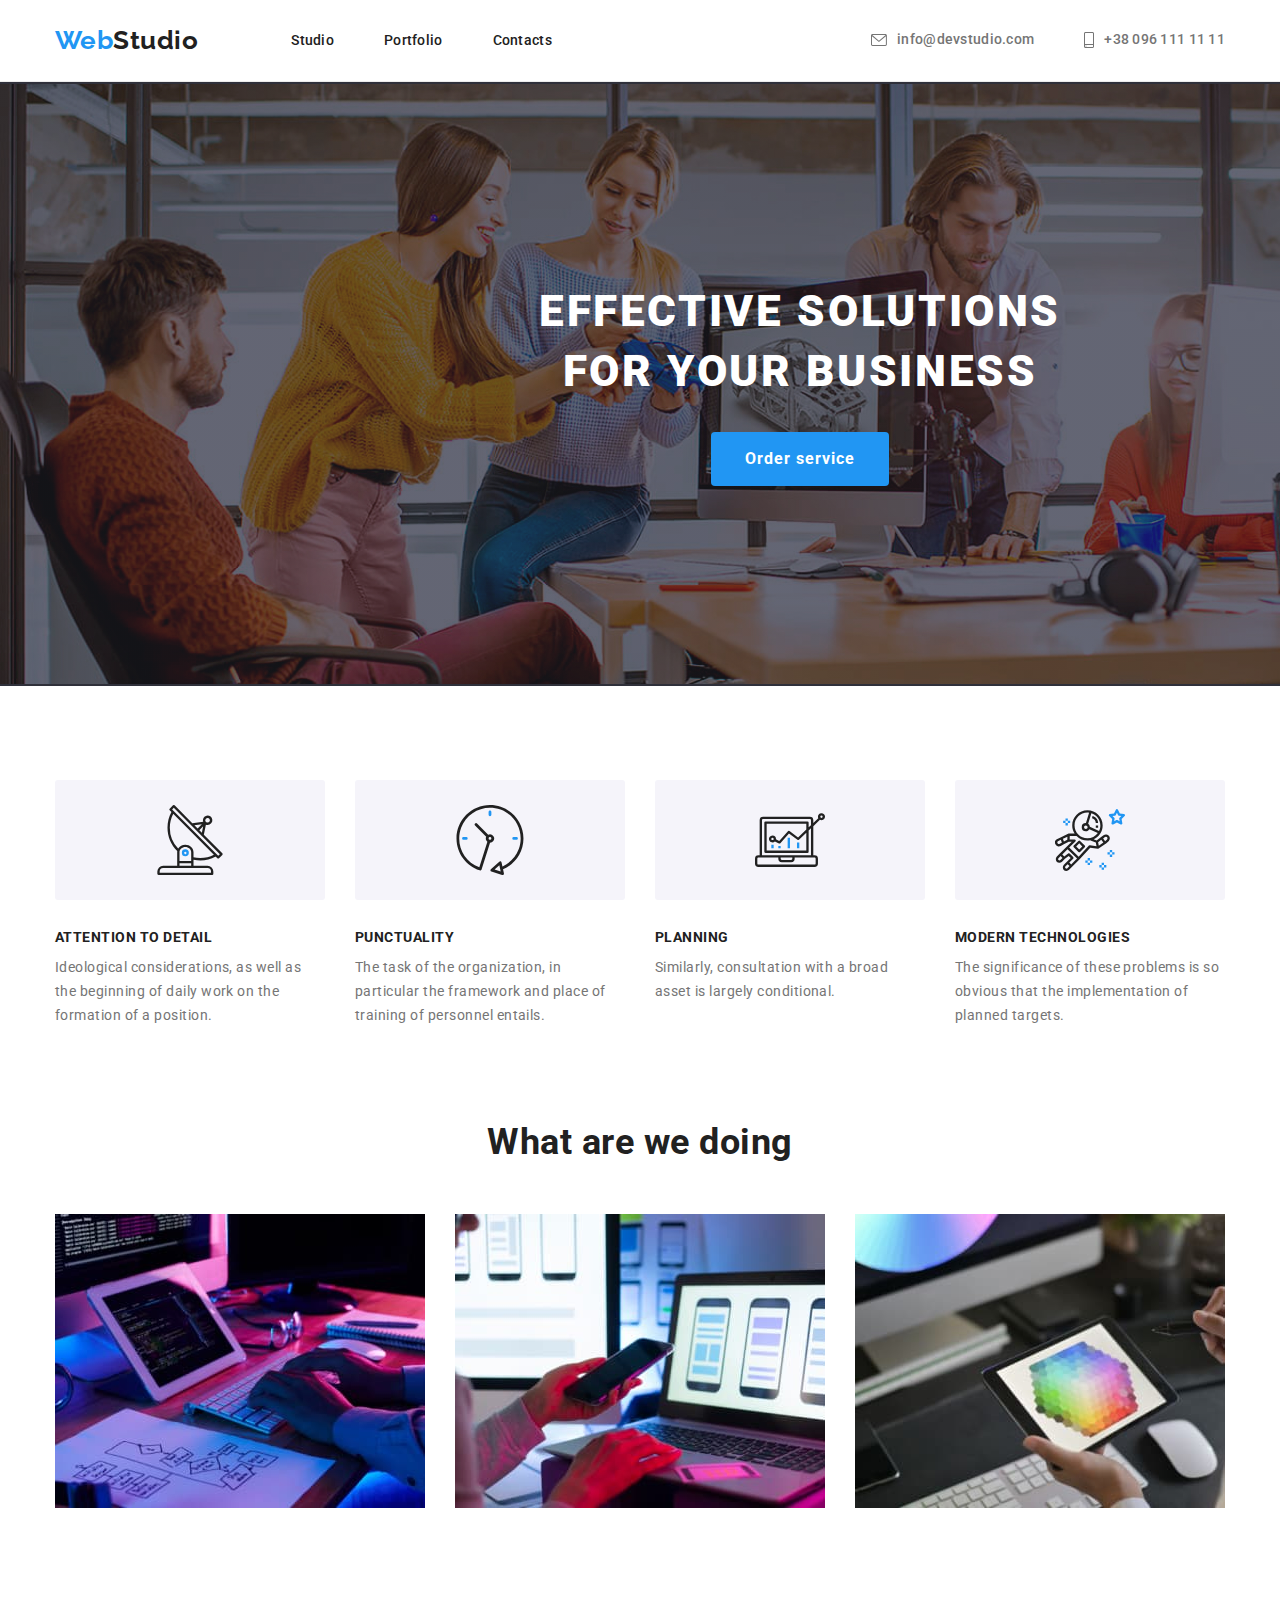
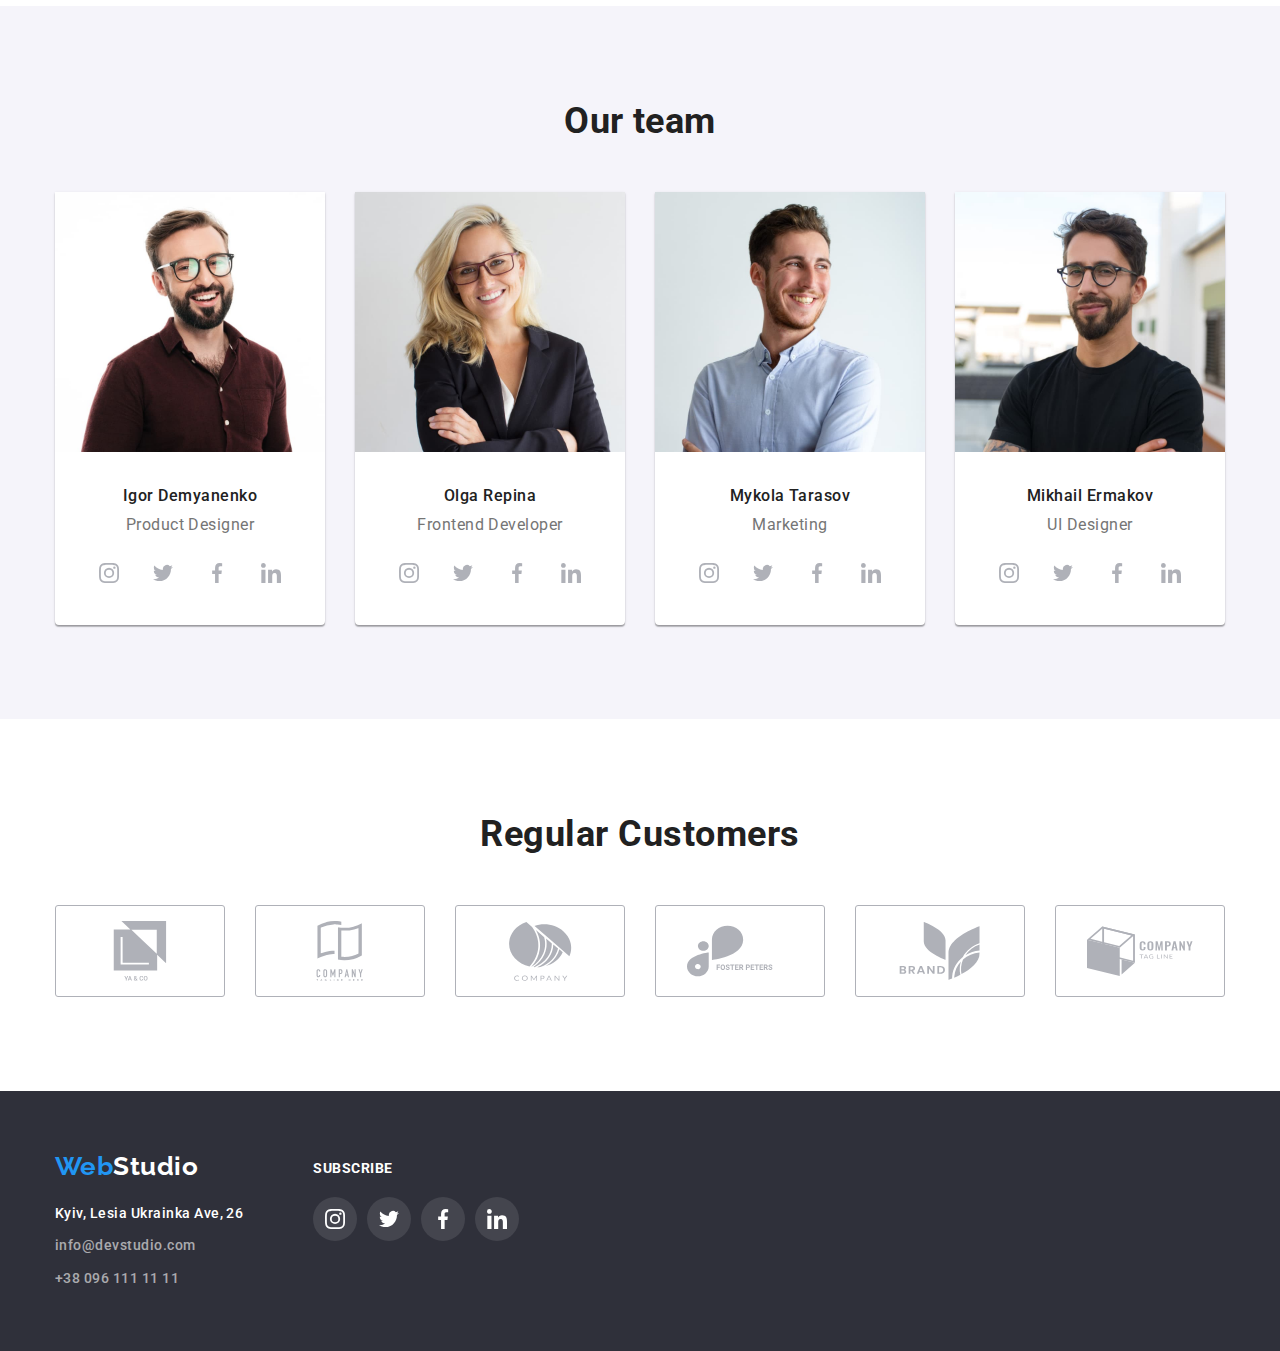
==== index.html @ 9837af65 "Initial commit" ====
<!DOCTYPE html>
<html lang="en">

<head>
  <meta charset="UTF-8" />
  <meta http-equiv="X-UA-Compatible" content="IE=edge" />
  <meta name="viewport" content="width=device-width, initial-scale=1.0" />
  <title>goIt-markup-hw-02</title>
  <link rel="preconnect" href="https://fonts.googleapis.com" />
  <link rel="preconnect" href="https://fonts.gstatic.com" crossorigin />
  <link href="https://fonts.googleapis.com/css2?family=Raleway:wght@700&family=Roboto:wght@400;500;700;900&display=swap"
    rel="stylesheet" type="text/css" />
  <link rel="stylesheet" href="https://cdnjs.cloudflare.com/ajax/libs/modern-normalize/1.1.0/modern-normalize.min.css">
  <link rel="stylesheet" href="./css/style.css" type="text/css" />
</head>

<body>
  <header class="item-header">
    <div class="container wrapper">
      <a class="logo-header list" href="./index.html"><span class="accent-color">Web</span>Studio</a>
      <nav class="wrapper">
        <ul class="wrapper-nav list">
          <li>
            <a class="navigation current" href="./index.html">Studio</a>
          </li>
          <li>
            <a class="navigation" href="./portfolio.html">Portfolio</a>
          </li>
          <li>
            <a class="navigation" href="">Contacts</a>
          </li>
        </ul>
      </nav>
      <ul class="wrapper-contacts list">
        <li>
          <a class="reference contacts-links" href="mailto:info@devstudio.com">
            <svg class="header-mail" width="16px" height="12px">
              <use href="./image/icons.svg#envelope">
              </use>
            </svg>info@devstudio.com</a>
        </li>
        <li>
          <a class="reference contacts-links" href="tel:+38-096-111-11-11">
            <svg class="header-tel" width="10px" height="16px">
              <use href="./image/icons.svg#smartphone">
              </use>
            </svg>+38 096 111 11 11</a>
        </li>
      </ul>
    </div>
  </header>
  <main>
    <!-- hero -->
    <section class="hero section">
      <div class="container">
        <h1 class="hero-title">
          Effective solutions <br />
          for your business
        </h1>
        <button class="hero-button" type="button">Order service</button>
    </section>
    <!-- our advantages -->
    <section class="section advantages">
      <div class="container">
        <h2 class="title-advantages visually-hidden">Our advantages</h2>
        <div>
          <ul class="list wrapper">
            <li class="advantage">
              <div class="wrapper-icon">
                <svg class="advantage-icon" width="70px" height="70px">
                  <use href="./image/icons.svg#antenna">
                  </use>
                </svg>
              </div>
              <h3 class="advantages-title">Attention to detail</h3>
              <p class="advantages-text">
                Ideological considerations, as well as the beginning of daily work
                on the formation of a position.
              </p>
            </li>
            <li class="advantage">
              <div class="wrapper-icon">
                <svg class="advantage-icon" width="70px" height="70px">
                  <use href="./image/icons.svg#clock">
                  </use>
                </svg>
              </div>
              <h3 class="advantages-title">Punctuality</h3>
              <p class="advantages-text">
                The task of the organization, in particular the framework and
                place of training of personnel entails.
              </p>
            </li>
            <li class="advantage">
              <div class="wrapper-icon">
                <svg class="advantage-icon" width="70px" height="70px">
                  <use href="./image/icons.svg#diagram">
                  </use>
                </svg>
              </div>
              <h3 class="advantages-title">Planning</h3>
              <p class="advantages-text">
                Similarly, consultation with a broad asset is largely conditional.
              </p>
            </li>
            <li class="advantage">
              <div class="wrapper-icon">
                <svg class="advantage-icon" width="70px" height="70px">
                  <use href="./image/icons.svg#astronaut">
                  </use>
                </svg>
              </div>
              <h3 class="advantages-title">Modern technologies</h3>
              <p class="advantages-text">
                The significance of these problems is so obvious that the
                implementation of planned targets.
              </p>
            </li>
          </ul>
        </div>
      </div>
    </section>
    <!-- what we do -->
    <section class="section trade">
      <div class="container">
        <h2 class="section-title">What are we doing</h2>
        <div>
          <ul class="list wrapper">
            <li class="study"><img src="./image/make/box1.jpg" alt="workplace" /></li>
            <li class="study"><img src="./image/make/box2.jpg" alt="user authorization" /></li>
            <li class="study"><img src="./image/make/box3.jpg" alt="finished product" /></li>
          </ul>
        </div>
      </div>
    </section>

    <!-- our team -->

    <section class="section team">
      <div class="container">
        <h2 class="section-title">Our team</h2>
        <ul class="list wrapper">
          <li class="card">
            <img src="./image/team/img.jpg" alt="photo" width="270" />
            <div class="team-card">
              <h3 class="team-member">Igor Demyanenko</h3>
              <p class="team-position">Product Designer</p>
              <ul class="social-network-icons list">
                <li>
                  <a class="social-network-icon" href="">
                    <svg class="social-icon" width="20px" height="20px">
                      <use href="./image/icons.svg#instagram">
                      </use>
                    </svg>
                  </a>
                </li>
                <li>
                  <a class="social-network-icon" href=""><svg class="social-icon" width="20px" height="20px">
                      <use href="./image/icons.svg#twitter">
                      </use>
                    </svg></a>
                </li>
                <li>
                  <a class="social-network-icon" href=""><svg class="social-icon" width="20px" height="20px">
                      <use href="./image/icons.svg#facebook">
                      </use>
                    </svg></a>
                </li>
                <li>
                  <a class="social-network-icon" href=""><svg class="social-icon" width="20px" height="20px">
                      <use href="./image/icons.svg#linkedin">
                      </use>
                    </svg></a>
                </li>
              </ul>
            </div>
          </li>
          <li class="card">
            <img src="./image/team/img(1).jpg" alt="photo" width="270" />
            <div class="team-card">
              <h3 class="team-member">Olga Repina</h3>
              <p class="team-position">Frontend Developer</p>
              <ul class="social-network-icons list">
                <li>
                  <a class="social-network-icon" href="">
                    <svg class="social-icon" width="20px" height="20px">
                      <use href="./image/icons.svg#instagram">
                      </use>
                    </svg>
                  </a>
                </li>
                <li>
                  <a class="social-network-icon" href=""><svg class="social-icon" width="20px" height="20px">
                      <use href="./image/icons.svg#twitter">
                      </use>
                    </svg></a>
                </li>
                <li>
                  <a class="social-network-icon" href=""><svg class="social-icon" width="20px" height="20px">
                      <use href="./image/icons.svg#facebook">
                      </use>
                    </svg></a>
                </li>
                <li>
                  <a class="social-network-icon" href=""><svg class="social-icon" width="20px" height="20px">
                      <use href="./image/icons.svg#linkedin">
                      </use>
                    </svg></a>
                </li>
              </ul>
            </div>
          </li>
          <li class="card">
            <img src="./image/team/img(2).jpg" alt="photo" width="270" />
            <div class="team-card">
              <h3 class="team-member">Mykola Tarasov</h3>
              <p class="team-position">Marketing</p>
              <ul class="social-network-icons list">
                <li>
                  <a class="social-network-icon" href="">
                    <svg class="social-icon" width="20px" height="20px">
                      <use href="./image/icons.svg#instagram">
                      </use>
                    </svg>
                  </a>
                </li>
                <li>
                  <a class="social-network-icon" href=""><svg class="social-icon" width="20px" height="20px">
                      <use href="./image/icons.svg#twitter">
                      </use>
                    </svg></a>
                </li>
                <li>
                  <a class="social-network-icon" href=""><svg class="social-icon" width="20px" height="20px">
                      <use href="./image/icons.svg#facebook">
                      </use>
                    </svg></a>
                </li>
                <li>
                  <a class="social-network-icon" href=""><svg class="social-icon" width="20px" height="20px">
                      <use href="./image/icons.svg#linkedin">
                      </use>
                    </svg></a>
                </li>
              </ul>
            </div>
          </li>
          <li class="card">
            <img src="./image/team/img(3).jpg" alt="photo" width="270" />
            <div class="team-card">
              <h3 class="team-member">Mikhail Ermakov</h3>
              <p class="team-position">UI Designer</p>
              <ul class="social-network-icons list">
                <li>
                  <a class="social-network-icon" href="">
                    <svg class="social-icon" width="20px" height="20px">
                      <use href="./image/icons.svg#instagram">
                      </use>
                    </svg>
                  </a>
                </li>
                <li>
                  <a class="social-network-icon" href=""><svg class="social-icon" width="20px" height="20px">
                      <use href="./image/icons.svg#twitter">
                      </use>
                    </svg></a>
                </li>
                <li>
                  <a class="social-network-icon" href=""><svg class="social-icon" width="20px" height="20px">
                      <use href="./image/icons.svg#facebook">
                      </use>
                    </svg></a>
                </li>
                <li>
                  <a class="social-network-icon" href=""><svg class="social-icon" width="20px" height="20px">
                      <use href="./image/icons.svg#linkedin">
                      </use>
                    </svg></a>
                </li>
              </ul>
            </div>
          </li>
        </ul>
      </div>
    </section>

    <!-- Regular Customers -->

    <section class="section customers">
      <div class="container">
        <h2 class="section-title">Regular Customers</h2>
        <ul class="customers-list list">
          <li>
            <a class="customer-card" href=""><svg class="customers-icon" width="106px" height="60px">
                <use href="./image/icons.svg#company1">
                </use>
              </svg>
            </a>
          </li>
          <li>
            <a class="customer-card" href=""><svg class="customers-icon" width="106px" height="60px">
                <use href="./image/icons.svg#company2">
                </use>
              </svg>
            </a>
          </li>
          <li>
            <a class="customer-card" href=""><svg class="customers-icon" width="106px" height="60px">
                <use href="./image/icons.svg#company3">
                </use>
              </svg>
            </a>
          </li>
          <li>
            <a class="customer-card" href=""><svg class="customers-icon" width="106px" height="60px">
                <use href="./image/icons.svg#company4">
                </use>
              </svg>
            </a>
          </li>
          <li>
            <a class="customer-card" href=""><svg class="customers-icon" width="106px" height="60px">
                <use href="./image/icons.svg#company5">
                </use>
              </svg>
            </a>
          </li>
          <li>
            <a class="customer-card" href=""><svg class="customers-icon" width="106px" height="60px">
                <use href="./image/icons.svg#company6">
                </use>
              </svg>
            </a>
          </li>
        </ul>
      </div>
    </section>
  </main>
  <footer class="footer">
    <div class="container">
      <div class="footer-container">
        <div class="footer-container-logo">
          <a class="logo-footer list" href="./index.html"><span class="accent-color">Web</span>Studio</a>
          <address>
            <ul class="footer-contacts list">
              <li>
                <a class="address"
                  href="https://www.google.com/maps/place/%D0%B1%D1%83%D0%BB%D1%8C%D0%B2%D0%B0%D1%80+%D0%9B%D0%B5%D1%81%D1%96+%D0%A3%D0%BA%D1%80%D0%B0%D1%97%D0%BD%D0%BA%D0%B8,+26,+%D0%9A%D0%B8%D1%97%D0%B2,+02000/@50.4265807,30.5361971,17z/data=!3m1!4b1!4m5!3m4!1s0x40d4cf0e033ecbe9:0x57a4dffefec77da0!8m2!3d50.4265807!4d30.5383858"
                  target="_blank" rel="noopener noreferrer">Kyiv, Lesia Ukrainka Ave, 26</a>
              </li>
              <li>
                <a class="mail" href="mailto:info@devstudio.com">info@devstudio.com</a>
              </li>
              <li>
                <a class="phone" href="tel:+38-096-111-11-11">+38 096 111 11 11</a>
              </li>
            </ul>
          </address>
        </div>
        <div>
          <h3 class="subscribe">Subscribe</h3>
          <div class="social-network-icons">
            <ul class="social-network-icons list">
              <li>
                <a class="social-footer-icon" href="">
                  <svg class="social-icon" width="20px" height="20px">
                    <use href="./image/icons.svg#instagram">
                    </use>
                  </svg>
                </a>
              </li>
              <li>
                <a class="social-footer-icon" href=""><svg class="social-icon" width="20px" height="20px">
                    <use href="./image/icons.svg#twitter">
                    </use>
                  </svg></a>
              </li>
              <li>
                <a class="social-footer-icon" href=""><svg class="social-icon" width="20px" height="20px">
                    <use href="./image/icons.svg#facebook">
                    </use>
                  </svg></a>
              </li>
              <li>
                <a class="social-footer-icon" href=""><svg class="social-icon" width="20px" height="20px">
                    <use href="./image/icons.svg#linkedin">
                    </use>
                  </svg></a>
              </li>
            </ul>
          </div>
        </div>
  </footer>
</body>

</html>
---- css/style.css ----
h1,
h2,
h3,
h4,
h5,
h6,
p,
ul {
  padding: 0;
  margin: 0;
  box-sizing: border-box;
}

:root {
  --primary-text-color: #212121;
  --secondary-text-color: #757575;
  --accent-text-color: #ffffff;
  --accent-color: #2196f3;
  --primary-bg-color: #e5e5e5;
  --secondary-bg-color: #f5f4fa;
  --footer-bg-color: #2f303a;
  --footer-text-color: rgba(255, 255, 255, 0.6);
  --border-color: #ececec;
  --secondary-border-color: #afb1b8;
}

body {
  color: var(--primary-text-color);
  font-family: 'Roboto', 'Arial', 'Helvetica', sans-serif;
  letter-spacing: 0.03em;
}

.list {
  padding: 0;
  margin: 0;
  list-style-type: none;
  text-decoration: none;
}

.current:active,
.current:visited {
  color: var(--accent-color);
}

.item-header {
  border-bottom: 1px solid var(--border-color);
}

.section {
  padding-top: 94px;
  padding-bottom: 94px;
}

.container {
  width: 1200px;
  margin: 0 auto;
  padding: 0 15px;
}

.wrapper {
  display: flex;
}

/* header */

.wrapper-nav {
  display: flex;
  align-self: center;
}

.wrapper-nav li:not(:last-child) {
  margin-right: 50px;
}

.wrapper-contacts {
  display: flex;
  align-self: center;
  margin-left: auto;
}

.contacts-links {
  display: flex;
  align-items: center;
}

.header-mail {
  fill: currentColor;
  margin-right: 10px;
  cursor: pointer;
}

.header-tel {
  fill: currentColor;
  margin-right: 10px;
  cursor: pointer;
}
.header-mail:hover,
.header-tel:hover,
.header-mail:focus,
.header-tel:focus {
  fill: currentColor;
}

.wrapper-contacts li:not(:last-child) {
  margin-right: 50px;
}

.logo-header {
  display: inline-block;
  font-family: 'Raleway';
  font-weight: 700;
  font-size: 26px;
  line-height: 1.19;
  color: var(--primary-text-color);
  padding-top: 25px;
  padding-bottom: 25px;
  margin-right: 93px;
}

.navigation {
  color: var(--primary-text-color);
  font-weight: 500;
  font-size: 14px;
  line-height: 1.14;
  letter-spacing: 0.02em;
  text-decoration: none;
  padding-top: 32px;
  padding-bottom: 32px;
}

.navigation:hover,
.navigation:focus {
  color: var(--accent-color);
}

.reference {
  color: var(--secondary-text-color);
  font-weight: 500;
  font-size: 14px;
  line-height: 1.14;
  letter-spacing: 0.02em;
  text-decoration: none;
  padding-top: 32px;
  padding-bottom: 32px;
}

.reference:hover,
.reference:focus {
  color: var(--accent-color);
}

.accent-color {
  color: var(--accent-color);
}

/* hero */

.hero {
  width: 1600px;
  background-color: var(--footer-bg-color);
  background-repeat: no-repeat;
  background-image: linear-gradient(rgba(47, 48, 58, 0.4), rgba(47, 48, 58, 0.4)),
    url(../image/hero-bg.jpg);
  background-repeat: no-repeat;
  background-position: center;
  text-align: center;
  padding-top: 200px;
  padding-bottom: 200px;
  margin-left: auto;
  margin-right: auto;
}

.hero-title {
  margin-bottom: 30px;
  font-weight: 900;
  font-size: 44px;
  line-height: 1.36;
  letter-spacing: 0.06em;
  text-transform: uppercase;
  color: var(--accent-text-color);
}

.hero-button {
  font-weight: 700;
  font-size: 16px;
  line-height: 1.88;
  letter-spacing: 0.06em;
  font-family: inherit;
  padding: 10px 32px;
  border-radius: 4px;
  border: 2px solid transparent;
  cursor: pointer;
  color: var(--accent-text-color);
  background-color: var(--accent-color);
}

/* our advantages */

.wrapper-icon {
  display: flex;
  width: 270px;
  height: 120px;
  justify-content: center;
  align-items: center;
  border-radius: 3px;
  margin-bottom: 30px;
  background-color: var(--secondary-bg-color);
  /* filter: drop-shadow(0px 4px 4px rgba(0, 0, 0, 0.25)); */
}

.advantage {
  width: calc((100% - 90px) / 4);
  margin-right: 30px;
}

.advantage:nth-child(4n) {
  margin-right: 0;
}

.title-advantages.visually-hidden {
  position: absolute;
  width: 1px;
  height: 1px;
  margin: -1px;
  border: 0;
  padding: 0;

  white-space: nowrap;
  clip-path: inset(100%);
  clip: rect(0 0 0 0);
  overflow: hidden;
}

.advantages-title {
  font-weight: 700;
  font-size: 14px;
  line-height: 1.14;
  text-transform: uppercase;
  margin-bottom: 10px;
}

.advantages-text {
  color: var(--secondary-text-color);
  font-size: 14px;
  line-height: 1.71;
}

.section-title {
  font-weight: 700;
  font-size: 36px;
  line-height: 1.17;
  text-align: center;
  margin-bottom: 50px;
}

/* what we do */

.trade {
  padding-top: 0;
}

.study {
  width: calc((100% - 60px) / 3);
  margin-right: 30px;
}

.study:nth-child(3n) {
  margin-right: 0;
}
/* our team */

.team {
  background-color: var(--secondary-bg-color);
}
.team-member {
  font-weight: 500;
  font-size: 16px;
  line-height: 1.19;
  margin-bottom: 10px;
}

.team-position {
  font-weight: 400;
  font-size: 16px;
  line-height: 1.19;
  margin-bottom: 16px;
  color: var(--secondary-text-color);
}

.card {
  width: calc((100% - 90px) / 4);
  margin-right: 30px;
  background-color: var(--accent-text-color);
  text-align: center;
  box-shadow: 0px 1px 3px rgba(0, 0, 0, 0.12), 0px 1px 1px rgba(0, 0, 0, 0.14),
    0px 2px 1px rgba(0, 0, 0, 0.2);
  border-radius: 0px 0px 4px 4px;
}

.card:nth-child(4n) {
  margin-right: 0;
}

.team-card {
  padding-top: 30px;
  padding-bottom: 30px;
}
.social-network-icons {
  display: flex;
  justify-content: center;
  gap: 10px;
}

.social-network-icon {
  display: flex;
  width: 44px;
  height: 44px;
  justify-content: center;
  align-items: center;
  border-radius: 50%;
  cursor: pointer;
}

.social-network-icon:hover,
.social-network-icon:focus {
  background-color: var(--accent-color);
}

.social-network-icon:hover .social-icon,
.social-network-icon:focus .social-icon {
  --color4: #ffffff;
}

/* Regular Customers */

.customers-list {
  display: flex;
  justify-content: center;
  gap: 30px;
}

.customer-card {
  display: flex;
  justify-content: center;
  align-items: center;
  width: 170px;
  height: 92px;
  border: 1px solid var(--secondary-border-color);
  border-radius: 3px;
  cursor: pointer;
}

.customer-card:hover,
.customer-card:focus {
  border: 1px solid var(--accent-color);
}

.customer-card:hover .customers-icon,
.customer-card:focus .customers-icon {
  --color5: var(--accent-color);
}

/* portfolio */

.visually-hidden {
  position: absolute;
  width: 1px;
  height: 1px;
  margin: -1px;
  border: 0;
  padding: 0;

  white-space: nowrap;
  clip-path: inset(100%);
  clip: rect(0 0 0 0);
  overflow: hidden;
}

.examples-works {
  display: flex;
  justify-content: center;
  margin-bottom: 50px;
}

.examples-works li + li {
  margin-left: 8px;
}

.examples {
  display: flex;
  flex-wrap: wrap;
  margin-bottom: -30px;
}

.buttons {
  font-weight: 500;
  font-size: 16px;
  line-height: 1.63;
  cursor: pointer;
  font-family: inherit;
  border: 2px solid transparent;
  border-radius: 4px;
  padding: 6px 22px;
}

.buttons:hover,
.buttons:focus {
  color: var(--accent-text-color);
  background-color: var(--accent-color);
  box-shadow: 0px 1px 1px rgba(0, 0, 0, 0.12), 0px 4px 4px rgba(0, 0, 0, 0.06),
    1px 4px 6px rgba(0, 0, 0, 0.16);
}

.examples-title {
  color: var(--primary-text-color);
  font-weight: 700;
  font-size: 18px;
  line-height: 2;
  letter-spacing: 0.06em;
  padding-bottom: 4px;
}
.example-work {
  color: var(--secondary-text-color);
  font-size: 16px;
  line-height: 1.88;
}

.card-portfolio {
  width: 370px;
  text-align: center;
  width: calc((100% - 60px) / 3);
  margin-right: 30px;
  border: 1px solid var(--border-color);
  margin-bottom: 30px;
}

.card-portfolio:hover {
  box-shadow: 0px 1px 1px rgba(0, 0, 0, 0.12), 0px 4px 4px rgba(0, 0, 0, 0.06),
    1px 4px 6px rgba(0, 0, 0, 0.16);
}

.examples-buttons {
  border-radius: 4px;
}

.card-portfolio div {
  text-align: left;
  padding: 20px 24px;
  border-top: none;
}

.card-portfolio:nth-child(3n) {
  margin-right: 0;
}

.card-portfolio img {
  max-width: 100%;
}

/* footer */

.footer {
  background-color: var(--footer-bg-color);
  padding-bottom: 60px;
  padding-top: 60px;
}

.footer-container {
  display: flex;
}

.footer-container-logo {
  margin-right: 70px;
}

.subscribe {
  margin-top: 10px;
  margin-bottom: 20px;
  font-weight: 700;
  font-size: 14px;
  line-height: 1.14;
  text-transform: uppercase;
  color: var(--accent-text-color);
}

.social-footer-icon {
  display: flex;
  width: 44px;
  height: 44px;
  justify-content: center;
  align-items: center;
  border-radius: 50%;
  background: rgba(255, 255, 255, 0.1);
  --color4: #ffffff;
  cursor: pointer;
}

.social-footer-icon:hover,
.social-footer-icon:focus {
  background-color: var(--accent-color);
}

.logo-footer {
  display: inline-block;
  font-family: 'Raleway';
  font-weight: 700;
  font-size: 26px;
  line-height: 1.19;
  color: var(--accent-text-color);
  margin-bottom: 20px;
}

.footer-contacts li:not(:last-child) {
  margin-bottom: 9px;
}

.address,
.mail,
.phone {
  color: var(--accent-text-color);
  font-weight: 500;
  font-size: 14px;
  line-height: 1.71;
  font-style: normal;
  text-decoration: none;
}

.mail,
.phone {
  color: var(--footer-text-color);
}

.mail {
  margin: 9px 0;
}

.address:hover,
.mail:hover,
.phone:hover,
.address:focus,
.mail:focus,
.phone:focus {
  color: var(--accent-color);
}
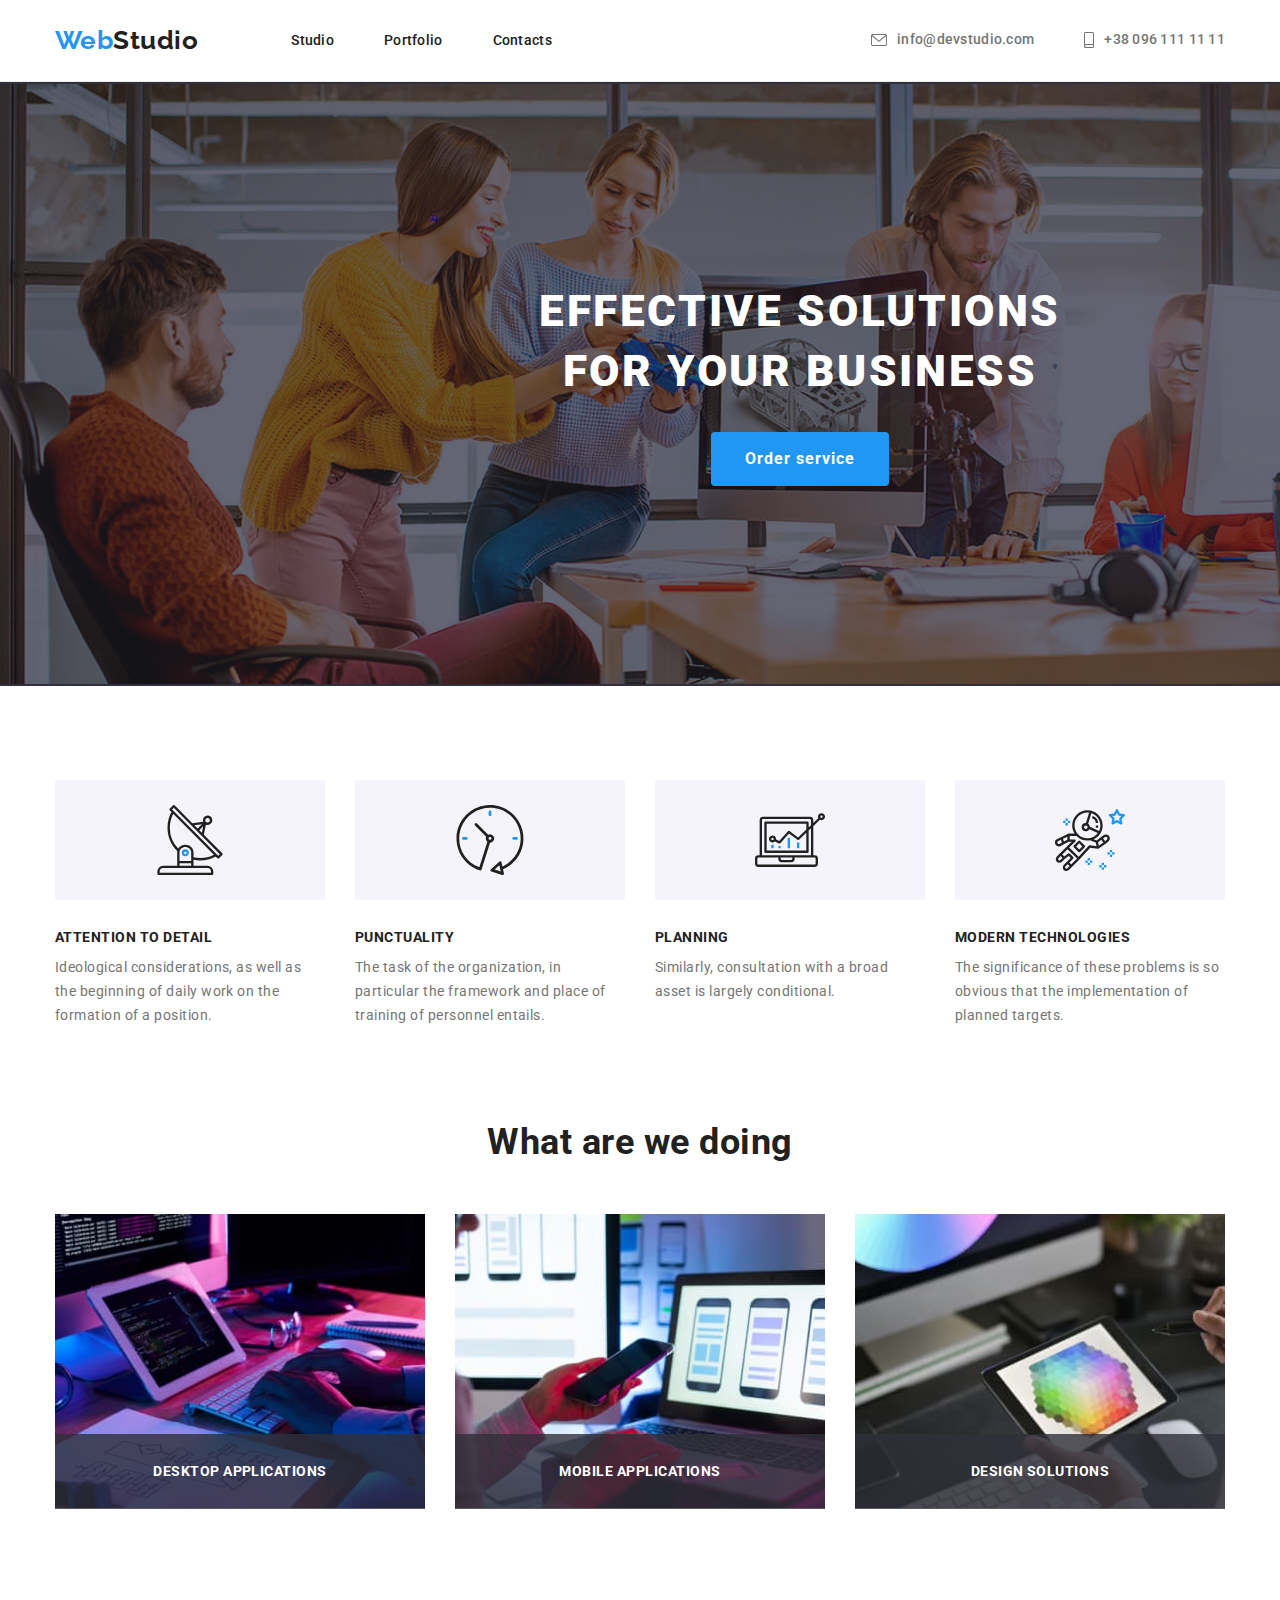
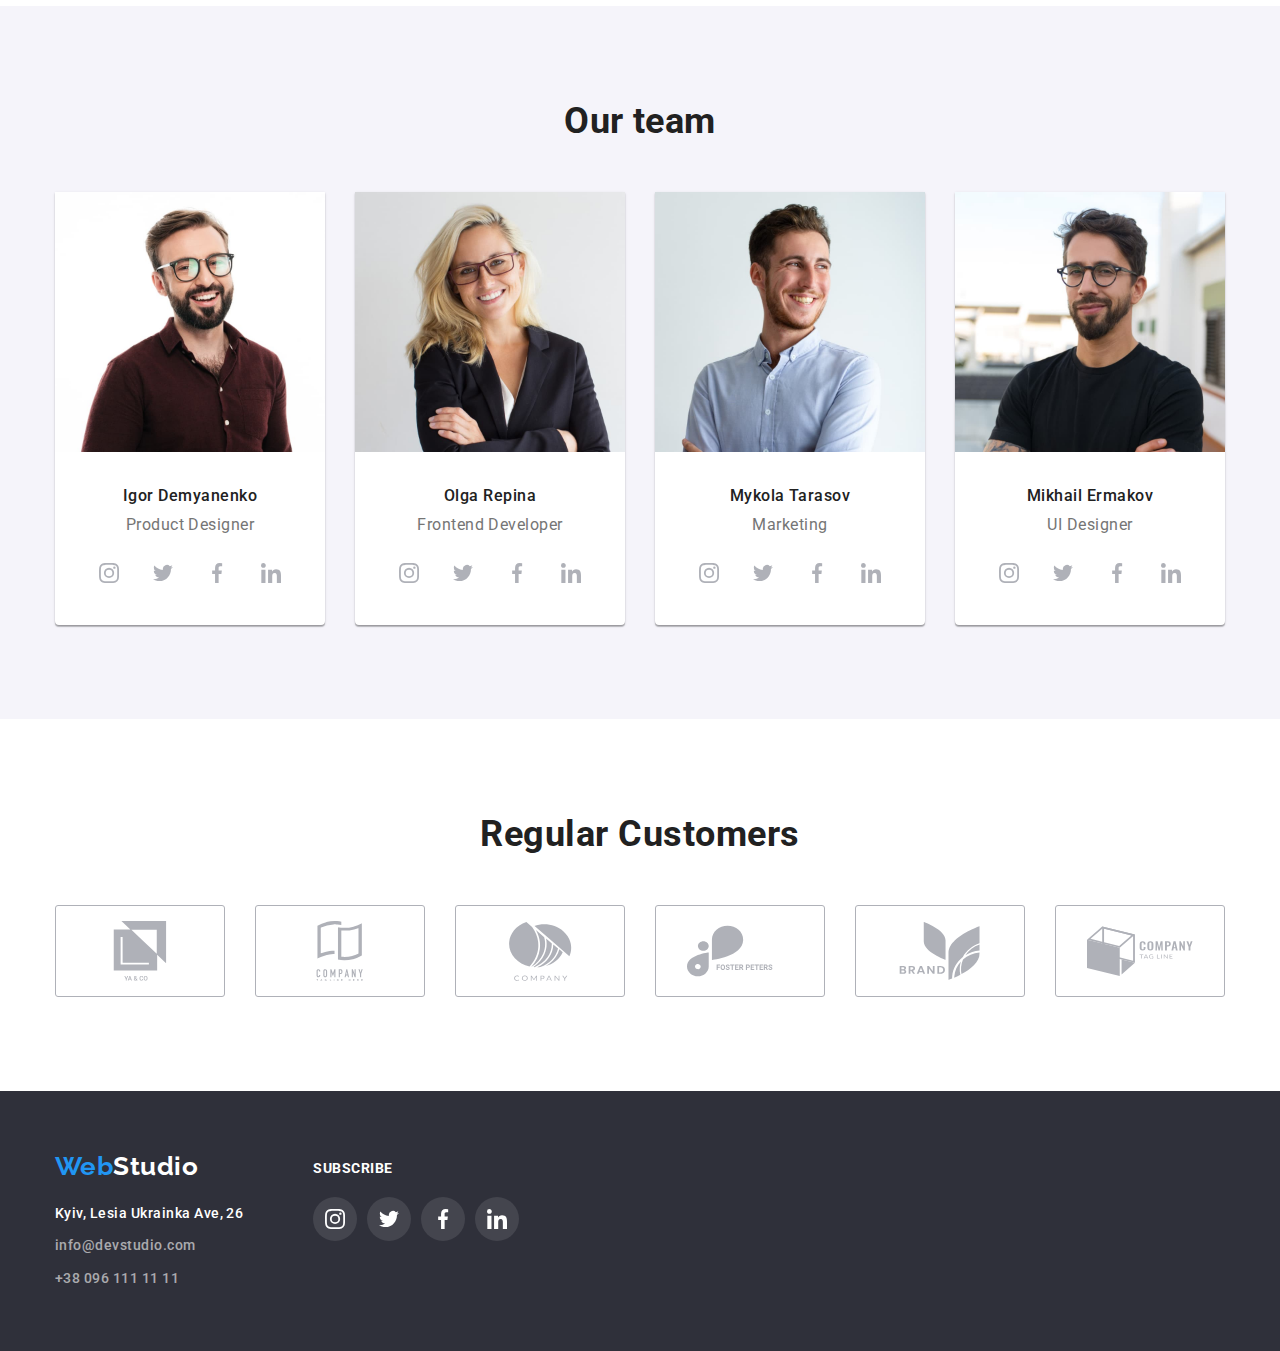
==== commit 485713bc: "5 hw" ====
--- a/index.html
+++ b/index.html
@@ -50,14 +50,30 @@
     </div>
   </header>
   <main>
+
     <!-- hero -->
+
     <section class="hero section">
-      <div class="container">
+      <div class="hero-container container">
         <h1 class="hero-title">
           Effective solutions <br />
           for your business
         </h1>
-        <button class="hero-button" type="button">Order service</button>
+        <button class="hero-button" type="button" data-modal-open>Order service</button>
+
+        <!-- <div class="backdrop is-hidden" data-modal>
+          <div class="modal">
+            <div class=""></div>
+            <button class="hero-button-close" data-modal-close>
+              <svg class="button-close-icon" width="30px" height="30px">
+                <use href="./image/icons.svg#close">
+                </use>
+              </svg></button>
+          </div>
+        </div> -->
+
+      </div>
+
     </section>
     <!-- our advantages -->
     <section class="section advantages">
@@ -126,9 +142,18 @@
         <h2 class="section-title">What are we doing</h2>
         <div>
           <ul class="list wrapper">
-            <li class="study"><img src="./image/make/box1.jpg" alt="workplace" /></li>
-            <li class="study"><img src="./image/make/box2.jpg" alt="user authorization" /></li>
-            <li class="study"><img src="./image/make/box3.jpg" alt="finished product" /></li>
+            <li class="study">
+              <img class="trade-image" src="./image/make/box1.jpg" alt="workplace" />
+              <h3 class="trade-list">Desktop Applications</h3>
+            </li>
+            <li class="study">
+              <img class="trade-image" src="./image/make/box2.jpg" alt="user authorization" />
+              <h3 class="trade-list">Mobile Applications</h3>
+            </li>
+            <li class="study">
+              <img class="trade-image" src="./image/make/box3.jpg" alt="finished product" />
+              <h3 class="trade-list">Design solutions</h3>
+            </li>
           </ul>
         </div>
       </div>
@@ -391,6 +416,7 @@
           </div>
         </div>
   </footer>
+  <script src="./js/modal.js"></script>
 </body>
 
 </html>--- a/css/style.css
+++ b/css/style.css
@@ -22,17 +22,21 @@
   --footer-text-color: rgba(255, 255, 255, 0.6);
   --border-color: #ececec;
   --secondary-border-color: #afb1b8;
+
+  --fast-transition: 250ms cubic-bezier(0.4, 0, 0.2, 1);
 }
 
 body {
-  color: var(--primary-text-color);
   font-family: 'Roboto', 'Arial', 'Helvetica', sans-serif;
   letter-spacing: 0.03em;
+
+  color: var(--primary-text-color);
 }
 
 .list {
   padding: 0;
   margin: 0;
+
   list-style-type: none;
   text-decoration: none;
 }
@@ -42,6 +46,22 @@
   color: var(--accent-color);
 }
 
+/* .current {
+  position: relative;
+} */
+
+/* .current::after {
+  content: '';
+  position: absolute;
+  bottom: 0;
+  display: block;
+  width: 100%;
+  height: 4px;
+  border-radius: 10px;
+
+  background-color: var(--accent-color);
+} */
+
 .item-header {
   border-bottom: 1px solid var(--border-color);
 }
@@ -53,6 +73,7 @@
 
 .container {
   width: 1200px;
+
   margin: 0 auto;
   padding: 0 15px;
 }
@@ -84,15 +105,17 @@
 }
 
 .header-mail {
+  margin-right: 10px;
+
   fill: currentColor;
+  cursor: pointer;
+}
+
+.header-tel {
   margin-right: 10px;
   cursor: pointer;
-}
-
-.header-tel {
+
   fill: currentColor;
-  margin-right: 10px;
-  cursor: pointer;
 }
 .header-mail:hover,
 .header-tel:hover,
@@ -107,25 +130,32 @@
 
 .logo-header {
   display: inline-block;
+
+  padding-top: 25px;
+  padding-bottom: 25px;
+  margin-right: 93px;
+
   font-family: 'Raleway';
   font-weight: 700;
   font-size: 26px;
   line-height: 1.19;
+
   color: var(--primary-text-color);
-  padding-top: 25px;
-  padding-bottom: 25px;
-  margin-right: 93px;
 }
 
 .navigation {
-  color: var(--primary-text-color);
+  padding-top: 32px;
+  padding-bottom: 32px;
+
   font-weight: 500;
   font-size: 14px;
   line-height: 1.14;
   letter-spacing: 0.02em;
   text-decoration: none;
-  padding-top: 32px;
-  padding-bottom: 32px;
+
+  color: var(--primary-text-color);
+
+  transition: color var(--fast-transition);
 }
 
 .navigation:hover,
@@ -134,14 +164,18 @@
 }
 
 .reference {
-  color: var(--secondary-text-color);
+  padding-top: 32px;
+  padding-bottom: 32px;
+
   font-weight: 500;
   font-size: 14px;
   line-height: 1.14;
   letter-spacing: 0.02em;
   text-decoration: none;
-  padding-top: 32px;
-  padding-bottom: 32px;
+
+  color: var(--secondary-text-color);
+
+  transition: color var(--fast-transition);
 }
 
 .reference:hover,
@@ -157,53 +191,92 @@
 
 .hero {
   width: 1600px;
+
+  padding-top: 200px;
+  padding-bottom: 200px;
+  margin-left: auto;
+  margin-right: auto;
+
+  text-align: center;
+
   background-color: var(--footer-bg-color);
   background-repeat: no-repeat;
   background-image: linear-gradient(rgba(47, 48, 58, 0.4), rgba(47, 48, 58, 0.4)),
     url(../image/hero-bg.jpg);
   background-repeat: no-repeat;
   background-position: center;
-  text-align: center;
-  padding-top: 200px;
-  padding-bottom: 200px;
-  margin-left: auto;
-  margin-right: auto;
 }
 
 .hero-title {
   margin-bottom: 30px;
+
   font-weight: 900;
   font-size: 44px;
   line-height: 1.36;
   letter-spacing: 0.06em;
   text-transform: uppercase;
+
   color: var(--accent-text-color);
 }
 
 .hero-button {
+  padding: 10px 32px;
+  border-radius: 4px;
+  border: 2px solid transparent;
+
   font-weight: 700;
   font-size: 16px;
   line-height: 1.88;
   letter-spacing: 0.06em;
   font-family: inherit;
-  padding: 10px 32px;
-  border-radius: 4px;
-  border: 2px solid transparent;
   cursor: pointer;
+
   color: var(--accent-text-color);
   background-color: var(--accent-color);
 }
 
+.backdrop {
+  position: fixed;
+  top: 0;
+  left: 0;
+
+  display: flex;
+  justify-content: center;
+  align-items: center;
+
+  padding: 222px 536px;
+  width: 100vw;
+  height: 100vh;
+  background-color: rgba(0, 0, 0, 0.2);
+}
+
+.modal {
+  position: absolute;
+  width: 528px;
+  height: 581px;
+  background-color: var(--accent-text-color);
+}
+
+.hero-button-close {
+  position: absolute;
+  top: 8px;
+  right: 8px;
+  visibility: visible;
+  pointer-events: visible;
+}
+
 /* our advantages */
 
 .wrapper-icon {
   display: flex;
+  justify-content: center;
+  align-items: center;
+
   width: 270px;
   height: 120px;
-  justify-content: center;
-  align-items: center;
+  margin-bottom: 30px;
   border-radius: 3px;
-  margin-bottom: 30px;
+
   background-color: var(--secondary-bg-color);
   /* filter: drop-shadow(0px 4px 4px rgba(0, 0, 0, 0.25)); */
 }
@@ -219,6 +292,7 @@
 
 .title-advantages.visually-hidden {
   position: absolute;
+
   width: 1px;
   height: 1px;
   margin: -1px;
@@ -232,25 +306,29 @@
 }
 
 .advantages-title {
+  margin-bottom: 10px;
+
   font-weight: 700;
   font-size: 14px;
   line-height: 1.14;
   text-transform: uppercase;
-  margin-bottom: 10px;
 }
 
 .advantages-text {
-  color: var(--secondary-text-color);
   font-size: 14px;
   line-height: 1.71;
+
+  color: var(--secondary-text-color);
 }
 
 .section-title {
+  text-align: center;
+
+  margin-bottom: 50px;
+
   font-weight: 700;
   font-size: 36px;
   line-height: 1.17;
-  text-align: center;
-  margin-bottom: 50px;
 }
 
 /* what we do */
@@ -260,6 +338,8 @@
 }
 
 .study {
+  position: relative;
+
   width: calc((100% - 60px) / 3);
   margin-right: 30px;
 }
@@ -267,34 +347,62 @@
 .study:nth-child(3n) {
   margin-right: 0;
 }
+
+/* .trade-image {
+} */
+
+.trade-list {
+  position: absolute;
+  bottom: 1%;
+
+  display: flex;
+  width: 100%;
+  height: 25%;
+  justify-content: center;
+  align-items: center;
+
+  font-weight: 700;
+  font-size: 14px;
+  line-height: 1.14px;
+  text-transform: uppercase;
+
+  color: var(--accent-text-color);
+  background-color: rgba(47, 48, 58, 0.8);
+}
+
 /* our team */
 
 .team {
   background-color: var(--secondary-bg-color);
 }
 .team-member {
+  margin-bottom: 10px;
+
   font-weight: 500;
   font-size: 16px;
   line-height: 1.19;
-  margin-bottom: 10px;
 }
 
 .team-position {
+  margin-bottom: 16px;
+
   font-weight: 400;
   font-size: 16px;
   line-height: 1.19;
-  margin-bottom: 16px;
+
   color: var(--secondary-text-color);
 }
 
 .card {
+  text-align: center;
+
   width: calc((100% - 90px) / 4);
   margin-right: 30px;
+  border-radius: 0px 0px 4px 4px;
+
   background-color: var(--accent-text-color);
-  text-align: center;
   box-shadow: 0px 1px 3px rgba(0, 0, 0, 0.12), 0px 1px 1px rgba(0, 0, 0, 0.14),
     0px 2px 1px rgba(0, 0, 0, 0.2);
-  border-radius: 0px 0px 4px 4px;
 }
 
 .card:nth-child(4n) {
@@ -308,22 +416,28 @@
 .social-network-icons {
   display: flex;
   justify-content: center;
+
   gap: 10px;
 }
 
 .social-network-icon {
   display: flex;
+  justify-content: center;
+  align-items: center;
+
   width: 44px;
   height: 44px;
-  justify-content: center;
-  align-items: center;
   border-radius: 50%;
+
   cursor: pointer;
+
+  transition: color var(--fast-transition);
 }
 
 .social-network-icon:hover,
 .social-network-icon:focus {
   background-color: var(--accent-color);
+  transition: background-color var(--fast-transition);
 }
 
 .social-network-icon:hover .social-icon,
@@ -336,6 +450,7 @@
 .customers-list {
   display: flex;
   justify-content: center;
+
   gap: 30px;
 }
 
@@ -343,16 +458,22 @@
   display: flex;
   justify-content: center;
   align-items: center;
+
   width: 170px;
   height: 92px;
+  border-radius: 3px;
   border: 1px solid var(--secondary-border-color);
-  border-radius: 3px;
+
   cursor: pointer;
+
+  transition: border var(--fast-transition);
 }
 
 .customer-card:hover,
 .customer-card:focus {
   border: 1px solid var(--accent-color);
+
+  transition: color var(--fast-transition);
 }
 
 .customer-card:hover .customers-icon,
@@ -364,11 +485,12 @@
 
 .visually-hidden {
   position: absolute;
+
   width: 1px;
   height: 1px;
   margin: -1px;
+  padding: 0;
   border: 0;
-  padding: 0;
 
   white-space: nowrap;
   clip-path: inset(100%);
@@ -379,6 +501,7 @@
 .examples-works {
   display: flex;
   justify-content: center;
+
   margin-bottom: 50px;
 }
 
@@ -389,18 +512,24 @@
 .examples {
   display: flex;
   flex-wrap: wrap;
+
   margin-bottom: -30px;
 }
 
 .buttons {
+  padding: 6px 22px;
+  border: 2px solid transparent;
+  border-radius: 4px;
+
+  font-family: inherit;
   font-weight: 500;
   font-size: 16px;
   line-height: 1.63;
+
   cursor: pointer;
-  font-family: inherit;
-  border: 2px solid transparent;
-  border-radius: 4px;
-  padding: 6px 22px;
+
+  transition: color var(--fast-transition), background-color var(--fast-transition),
+    box-shadow var(--fast-transition);
 }
 
 .buttons:hover,
@@ -412,26 +541,37 @@
 }
 
 .examples-title {
-  color: var(--primary-text-color);
+  padding-bottom: 4px;
+
   font-weight: 700;
   font-size: 18px;
   line-height: 2;
   letter-spacing: 0.06em;
-  padding-bottom: 4px;
+
+  color: var(--primary-text-color);
 }
 .example-work {
-  color: var(--secondary-text-color);
   font-size: 16px;
   line-height: 1.88;
+
+  color: var(--secondary-text-color);
 }
 
 .card-portfolio {
-  width: 370px;
   text-align: center;
+
   width: calc((100% - 60px) / 3);
   margin-right: 30px;
   border: 1px solid var(--border-color);
   margin-bottom: 30px;
+
+  transition: box-shadow var(--fast-transition);
+}
+
+.card-portfolio-img {
+  position: relative;
+  /* max-width: 100%; */
+  overflow: hidden;
 }
 
 .card-portfolio:hover {
@@ -439,13 +579,37 @@
     1px 4px 6px rgba(0, 0, 0, 0.16);
 }
 
+.example-text {
+  position: absolute;
+  top: 100%;
+  left: 0;
+
+  padding: 63px 24px;
+
+  font-size: 18px;
+  line-height: 1.56;
+
+  color: var(--accent-text-color);
+  background: rgba(33, 150, 243, 0.9);
+  box-shadow: 0px 4px 4px rgba(0, 0, 0, 0.25);
+
+  transform: translateY(0);
+  transition: var(--fast-transition);
+}
+
+.card-portfolio:hover .example-text {
+  transform: translateY(-100%);
+  transition: var(--fast-transition);
+}
+
 .examples-buttons {
   border-radius: 4px;
 }
 
-.card-portfolio div {
+.card-portfolio-title {
+  padding: 20px 24px;
+
   text-align: left;
-  padding: 20px 24px;
   border-top: none;
 }
 
@@ -453,16 +617,17 @@
   margin-right: 0;
 }
 
-.card-portfolio img {
-  max-width: 100%;
+.example-hover {
+  overflow: hidden;
 }
 
 /* footer */
 
 .footer {
-  background-color: var(--footer-bg-color);
   padding-bottom: 60px;
   padding-top: 60px;
+
+  background-color: var(--footer-bg-color);
 }
 
 .footer-container {
@@ -476,23 +641,29 @@
 .subscribe {
   margin-top: 10px;
   margin-bottom: 20px;
+
   font-weight: 700;
   font-size: 14px;
   line-height: 1.14;
   text-transform: uppercase;
+
   color: var(--accent-text-color);
 }
 
 .social-footer-icon {
   display: flex;
+  justify-content: center;
+  align-items: center;
+
   width: 44px;
   height: 44px;
-  justify-content: center;
-  align-items: center;
   border-radius: 50%;
+
   background: rgba(255, 255, 255, 0.1);
   --color4: #ffffff;
   cursor: pointer;
+
+  transition: background-color var(--fast-transition);
 }
 
 .social-footer-icon:hover,
@@ -502,12 +673,15 @@
 
 .logo-footer {
   display: inline-block;
+
+  margin-bottom: 20px;
+
   font-family: 'Raleway';
   font-weight: 700;
   font-size: 26px;
   line-height: 1.19;
+
   color: var(--accent-text-color);
-  margin-bottom: 20px;
 }
 
 .footer-contacts li:not(:last-child) {
@@ -517,17 +691,22 @@
 .address,
 .mail,
 .phone {
-  color: var(--accent-text-color);
   font-weight: 500;
   font-size: 14px;
   line-height: 1.71;
   font-style: normal;
   text-decoration: none;
+
+  color: var(--accent-text-color);
+
+  transition: color var(--fast-transition);
 }
 
 .mail,
 .phone {
   color: var(--footer-text-color);
+
+  transition: color var(--fast-transition);
 }
 
 .mail {
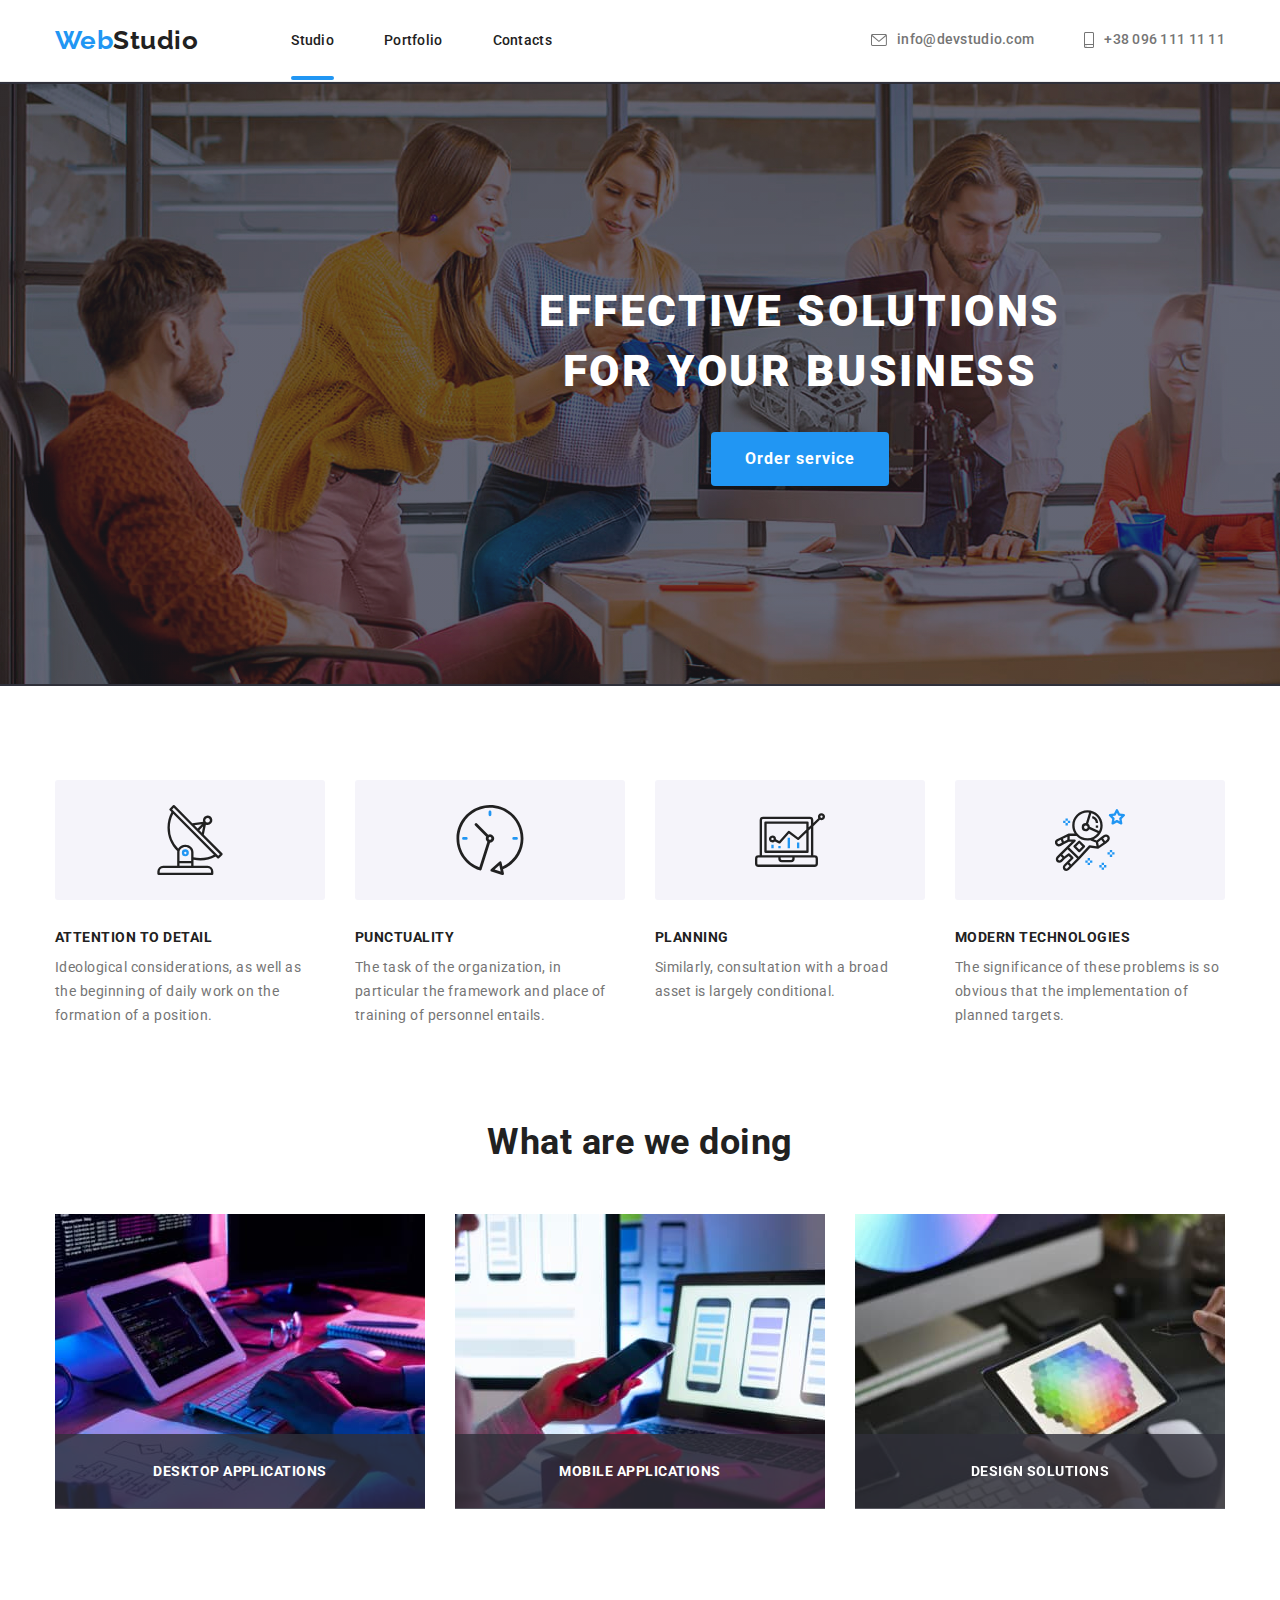
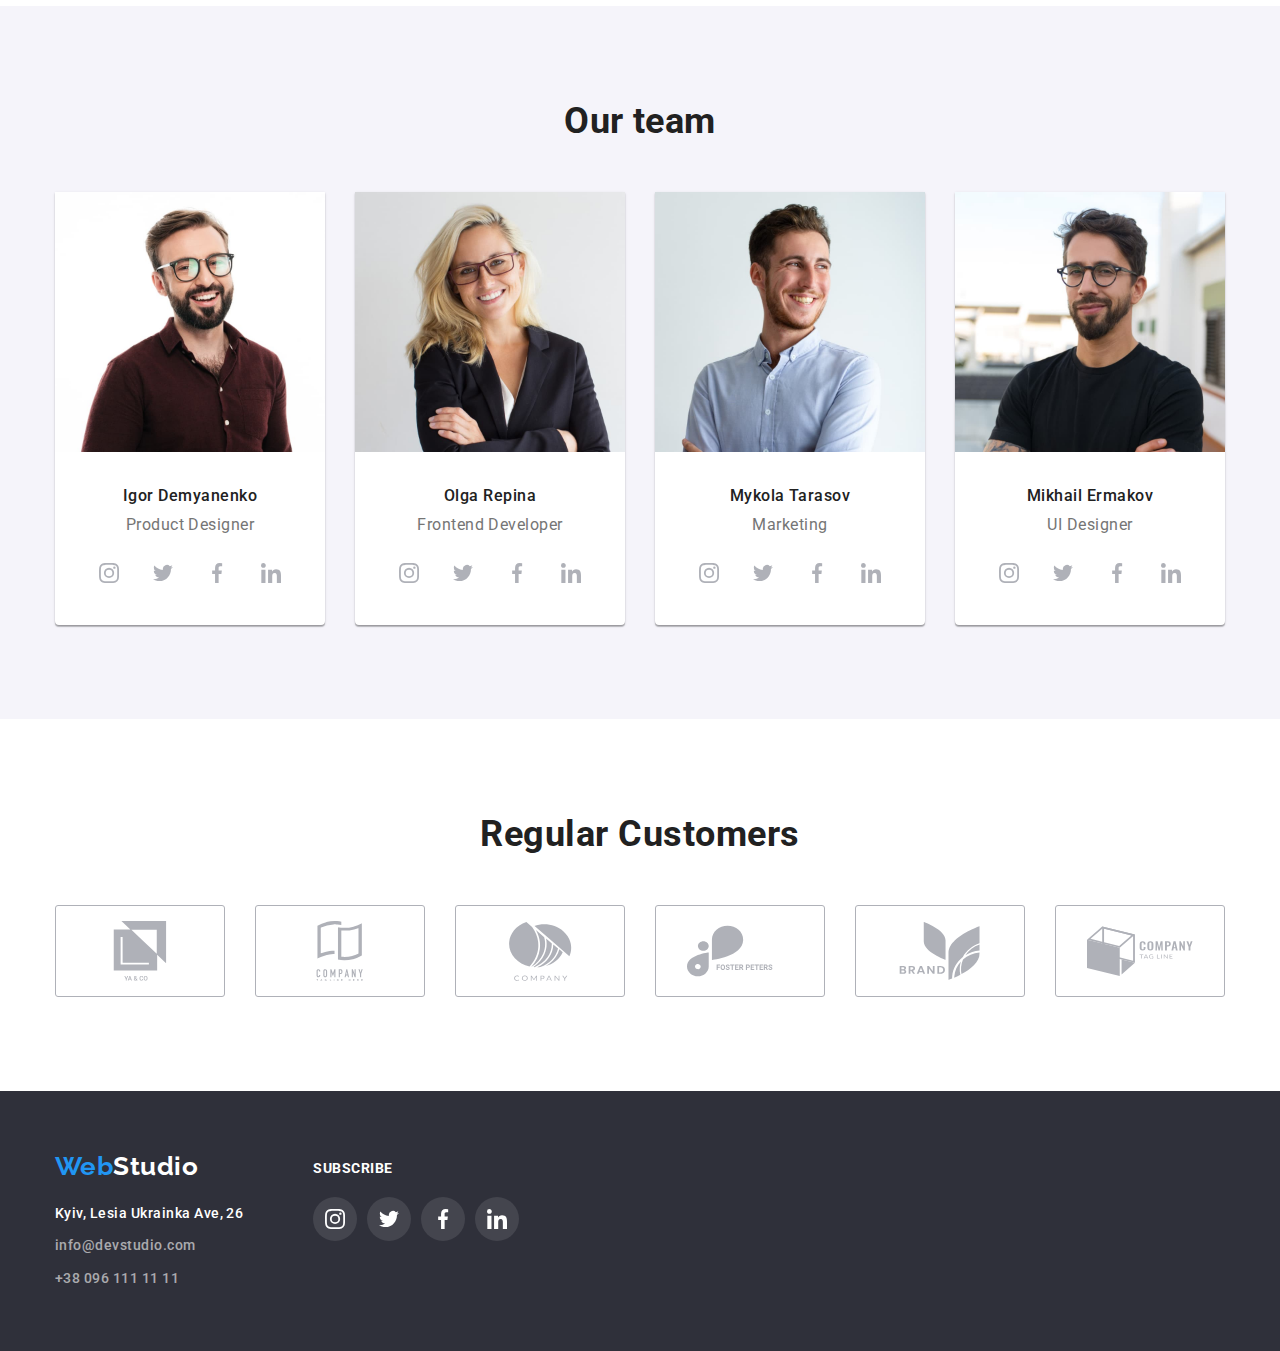
==== commit ad6ded60: "add modal window" ====
--- a/index.html
+++ b/index.html
@@ -61,7 +61,8 @@
         </h1>
         <button class="hero-button" type="button" data-modal-open>Order service</button>
 
-        <!-- <div class="backdrop is-hidden" data-modal>
+        <div class="backdrop is-hidden" data-modal>
+          <button class="hero-button" type="button" data-modal-open>Order service</button>
           <div class="modal">
             <div class=""></div>
             <button class="hero-button-close" data-modal-close>
@@ -70,12 +71,14 @@
                 </use>
               </svg></button>
           </div>
-        </div> -->
+        </div>
 
       </div>
 
     </section>
+
     <!-- our advantages -->
+
     <section class="section advantages">
       <div class="container">
         <h2 class="title-advantages visually-hidden">Our advantages</h2>
@@ -136,7 +139,9 @@
         </div>
       </div>
     </section>
+
     <!-- what we do -->
+
     <section class="section trade">
       <div class="container">
         <h2 class="section-title">What are we doing</h2>
@@ -291,7 +296,8 @@
                     </svg></a>
                 </li>
                 <li>
-                  <a class="social-network-icon" href=""><svg class="social-icon" width="20px" height="20px">
+                  <a class="social-network-icon" href="">
+                    <svg class="social-icon" width="20px" height="20px">
                       <use href="./image/icons.svg#facebook">
                       </use>
                     </svg></a>
@@ -316,42 +322,48 @@
         <h2 class="section-title">Regular Customers</h2>
         <ul class="customers-list list">
           <li>
-            <a class="customer-card" href=""><svg class="customers-icon" width="106px" height="60px">
+            <a class="customer-card" href="">
+              <svg class="customers-icon" width="106px" height="60px">
                 <use href="./image/icons.svg#company1">
                 </use>
               </svg>
             </a>
           </li>
           <li>
-            <a class="customer-card" href=""><svg class="customers-icon" width="106px" height="60px">
+            <a class="customer-card" href="">
+              <svg class="customers-icon" width="106px" height="60px">
                 <use href="./image/icons.svg#company2">
                 </use>
               </svg>
             </a>
           </li>
           <li>
-            <a class="customer-card" href=""><svg class="customers-icon" width="106px" height="60px">
+            <a class="customer-card" href="">
+              <svg class="customers-icon" width="106px" height="60px">
                 <use href="./image/icons.svg#company3">
                 </use>
               </svg>
             </a>
           </li>
           <li>
-            <a class="customer-card" href=""><svg class="customers-icon" width="106px" height="60px">
+            <a class="customer-card" href="">
+              <svg class="customers-icon" width="106px" height="60px">
                 <use href="./image/icons.svg#company4">
                 </use>
               </svg>
             </a>
           </li>
           <li>
-            <a class="customer-card" href=""><svg class="customers-icon" width="106px" height="60px">
+            <a class="customer-card" href="">
+              <svg class="customers-icon" width="106px" height="60px">
                 <use href="./image/icons.svg#company5">
                 </use>
               </svg>
             </a>
           </li>
           <li>
-            <a class="customer-card" href=""><svg class="customers-icon" width="106px" height="60px">
+            <a class="customer-card" href="">
+              <svg class="customers-icon" width="106px" height="60px">
                 <use href="./image/icons.svg#company6">
                 </use>
               </svg>
@@ -361,6 +373,10 @@
       </div>
     </section>
   </main>
+
+  <!-- footer -->
+
+
   <footer class="footer">
     <div class="container">
       <div class="footer-container">
@@ -387,27 +403,30 @@
           <div class="social-network-icons">
             <ul class="social-network-icons list">
               <li>
-                <a class="social-footer-icon" href="">
-                  <svg class="social-icon" width="20px" height="20px">
+                <a class="social-footer-icons" href="">
+                  <svg class="social-footer-icon" width="20px" height="20px">
                     <use href="./image/icons.svg#instagram">
                     </use>
                   </svg>
                 </a>
               </li>
               <li>
-                <a class="social-footer-icon" href=""><svg class="social-icon" width="20px" height="20px">
+                <a class="social-footer-icons" href="">
+                  <svg class="social-footer-icon" width="20px" height="20px">
                     <use href="./image/icons.svg#twitter">
                     </use>
                   </svg></a>
               </li>
               <li>
-                <a class="social-footer-icon" href=""><svg class="social-icon" width="20px" height="20px">
+                <a class="social-footer-icons" href="">
+                  <svg class="social-footer-icon" width="20px" height="20px">
                     <use href="./image/icons.svg#facebook">
                     </use>
                   </svg></a>
               </li>
               <li>
-                <a class="social-footer-icon" href=""><svg class="social-icon" width="20px" height="20px">
+                <a class="social-footer-icons" href="">
+                  <svg class="social-footer-icon" width="20px" height="20px">
                     <use href="./image/icons.svg#linkedin">
                     </use>
                   </svg></a>
--- a/css/style.css
+++ b/css/style.css
@@ -46,11 +46,11 @@
   color: var(--accent-color);
 }
 
-/* .current {
+.current {
   position: relative;
-} */
-
-/* .current::after {
+}
+
+.current::after {
   content: '';
   position: absolute;
   bottom: 0;
@@ -60,7 +60,7 @@
   border-radius: 10px;
 
   background-color: var(--accent-color);
-} */
+}
 
 .item-header {
   border-bottom: 1px solid var(--border-color);
@@ -248,6 +248,18 @@
   width: 100vw;
   height: 100vh;
   background-color: rgba(0, 0, 0, 0.2);
+
+  opacity: 1;
+  visibility: visible;
+  transition-property: opacity;
+  transition-duration: 250ms;
+  transition-timing-function: cubic-bezier(0.4, 0, 0.2, 1);
+}
+
+.backdrop.is-hidden {
+  opacity: 0;
+  visibility: hidden;
+  pointer-events: none;
 }
 
 .modal {
@@ -255,6 +267,13 @@
   width: 528px;
   height: 581px;
   background-color: var(--accent-text-color);
+
+  box-shadow: 0px 1px 3px rgba(0, 0, 0, 0.12), 0px 1px 1px rgba(0, 0, 0, 0.14),
+    0px 2px 1px rgba(0, 0, 0, 0.2);
+  border-radius: 4px;
+  transition-property: transform;
+  transition-duration: 250ms;
+  transition-timing-function: cubic-bezier(0.4, 0, 0.2, 1);
 }
 
 .hero-button-close {
@@ -263,6 +282,7 @@
   right: 8px;
   visibility: visible;
   pointer-events: visible;
+  /* opacity: 0; */
 }
 
 /* our advantages */
@@ -431,18 +451,23 @@
 
   cursor: pointer;
 
-  transition: color var(--fast-transition);
-}
-
+  transition: background-color var(--fast-transition);
+}
 .social-network-icon:hover,
 .social-network-icon:focus {
   background-color: var(--accent-color);
-  transition: background-color var(--fast-transition);
+  fill: var(--accent-text-color);
 }
 
 .social-network-icon:hover .social-icon,
 .social-network-icon:focus .social-icon {
-  --color4: #ffffff;
+  fill: var(--accent-text-color);
+}
+
+.social-icon {
+  fill: var(--secondary-border-color);
+
+  transition: fill var(--fast-transition);
 }
 
 /* Regular Customers */
@@ -469,156 +494,20 @@
   transition: border var(--fast-transition);
 }
 
+.customers-icon {
+  fill: var(--secondary-border-color);
+
+  transition: fill var(--fast-transition);
+}
+
 .customer-card:hover,
 .customer-card:focus {
   border: 1px solid var(--accent-color);
-
-  transition: color var(--fast-transition);
 }
 
 .customer-card:hover .customers-icon,
 .customer-card:focus .customers-icon {
-  --color5: var(--accent-color);
-}
-
-/* portfolio */
-
-.visually-hidden {
-  position: absolute;
-
-  width: 1px;
-  height: 1px;
-  margin: -1px;
-  padding: 0;
-  border: 0;
-
-  white-space: nowrap;
-  clip-path: inset(100%);
-  clip: rect(0 0 0 0);
-  overflow: hidden;
-}
-
-.examples-works {
-  display: flex;
-  justify-content: center;
-
-  margin-bottom: 50px;
-}
-
-.examples-works li + li {
-  margin-left: 8px;
-}
-
-.examples {
-  display: flex;
-  flex-wrap: wrap;
-
-  margin-bottom: -30px;
-}
-
-.buttons {
-  padding: 6px 22px;
-  border: 2px solid transparent;
-  border-radius: 4px;
-
-  font-family: inherit;
-  font-weight: 500;
-  font-size: 16px;
-  line-height: 1.63;
-
-  cursor: pointer;
-
-  transition: color var(--fast-transition), background-color var(--fast-transition),
-    box-shadow var(--fast-transition);
-}
-
-.buttons:hover,
-.buttons:focus {
-  color: var(--accent-text-color);
-  background-color: var(--accent-color);
-  box-shadow: 0px 1px 1px rgba(0, 0, 0, 0.12), 0px 4px 4px rgba(0, 0, 0, 0.06),
-    1px 4px 6px rgba(0, 0, 0, 0.16);
-}
-
-.examples-title {
-  padding-bottom: 4px;
-
-  font-weight: 700;
-  font-size: 18px;
-  line-height: 2;
-  letter-spacing: 0.06em;
-
-  color: var(--primary-text-color);
-}
-.example-work {
-  font-size: 16px;
-  line-height: 1.88;
-
-  color: var(--secondary-text-color);
-}
-
-.card-portfolio {
-  text-align: center;
-
-  width: calc((100% - 60px) / 3);
-  margin-right: 30px;
-  border: 1px solid var(--border-color);
-  margin-bottom: 30px;
-
-  transition: box-shadow var(--fast-transition);
-}
-
-.card-portfolio-img {
-  position: relative;
-  /* max-width: 100%; */
-  overflow: hidden;
-}
-
-.card-portfolio:hover {
-  box-shadow: 0px 1px 1px rgba(0, 0, 0, 0.12), 0px 4px 4px rgba(0, 0, 0, 0.06),
-    1px 4px 6px rgba(0, 0, 0, 0.16);
-}
-
-.example-text {
-  position: absolute;
-  top: 100%;
-  left: 0;
-
-  padding: 63px 24px;
-
-  font-size: 18px;
-  line-height: 1.56;
-
-  color: var(--accent-text-color);
-  background: rgba(33, 150, 243, 0.9);
-  box-shadow: 0px 4px 4px rgba(0, 0, 0, 0.25);
-
-  transform: translateY(0);
-  transition: var(--fast-transition);
-}
-
-.card-portfolio:hover .example-text {
-  transform: translateY(-100%);
-  transition: var(--fast-transition);
-}
-
-.examples-buttons {
-  border-radius: 4px;
-}
-
-.card-portfolio-title {
-  padding: 20px 24px;
-
-  text-align: left;
-  border-top: none;
-}
-
-.card-portfolio:nth-child(3n) {
-  margin-right: 0;
-}
-
-.example-hover {
-  overflow: hidden;
+  fill: var(--accent-color);
 }
 
 /* footer */
@@ -650,7 +539,7 @@
   color: var(--accent-text-color);
 }
 
-.social-footer-icon {
+.social-footer-icons {
   display: flex;
   justify-content: center;
   align-items: center;
@@ -660,15 +549,19 @@
   border-radius: 50%;
 
   background: rgba(255, 255, 255, 0.1);
-  --color4: #ffffff;
+
   cursor: pointer;
 
   transition: background-color var(--fast-transition);
 }
 
-.social-footer-icon:hover,
-.social-footer-icon:focus {
+.social-footer-icons:hover,
+.social-footer-icons:focus {
   background-color: var(--accent-color);
+}
+
+.social-footer-icon {
+  fill: var(--accent-text-color);
 }
 
 .logo-footer {
@@ -721,3 +614,148 @@
 .phone:focus {
   color: var(--accent-color);
 }
+
+/* portfolio */
+
+.visually-hidden {
+  position: absolute;
+
+  width: 1px;
+  height: 1px;
+  margin: -1px;
+  padding: 0;
+  border: 0;
+
+  white-space: nowrap;
+  clip-path: inset(100%);
+  clip: rect(0 0 0 0);
+  overflow: hidden;
+}
+
+.examples-works {
+  display: flex;
+  justify-content: center;
+
+  margin-bottom: 50px;
+}
+
+.examples-works li + li {
+  margin-left: 8px;
+}
+
+.examples {
+  display: flex;
+  flex-wrap: wrap;
+
+  margin-bottom: -30px;
+}
+
+.buttons {
+  padding: 6px 22px;
+  border: 2px solid transparent;
+  border-radius: 4px;
+
+  font-family: inherit;
+  font-weight: 500;
+  font-size: 16px;
+  line-height: 1.63;
+
+  cursor: pointer;
+
+  transition: color var(--fast-transition), background-color var(--fast-transition),
+    box-shadow var(--fast-transition);
+}
+
+.buttons:hover,
+.buttons:focus {
+  color: var(--accent-text-color);
+  background-color: var(--accent-color);
+  box-shadow: 0px 1px 1px rgba(0, 0, 0, 0.12), 0px 4px 4px rgba(0, 0, 0, 0.06),
+    1px 4px 6px rgba(0, 0, 0, 0.16);
+}
+
+.examples-title {
+  margin-bottom: 4px;
+
+  font-weight: 700;
+  font-size: 18px;
+  line-height: 2;
+  letter-spacing: 0.06em;
+
+  color: var(--primary-text-color);
+}
+.example-work {
+  font-size: 16px;
+  line-height: 1.88;
+
+  color: var(--secondary-text-color);
+}
+
+.card-portfolio {
+  width: calc((100% - 60px) / 3);
+  margin-right: 30px;
+  margin-bottom: 30px;
+}
+
+.card-portfolio-img {
+  position: relative;
+  overflow: hidden;
+}
+
+.card-portfolio-img img {
+  display: block;
+}
+
+.card-portfolio-title {
+  padding: 20px 24px;
+  border: 1px solid var(--border-color);
+
+  text-align: left;
+  border-top: none;
+}
+
+.card-portfolio-list {
+  display: block;
+  transition: box-shadow var(--fast-transition);
+}
+
+.card-portfolio-list:hover,
+.card-portfolio-list:focus {
+  box-shadow: 0px 1px 1px rgba(0, 0, 0, 0.12), 0px 4px 4px rgba(0, 0, 0, 0.06),
+    1px 4px 6px rgba(0, 0, 0, 0.16);
+}
+
+.example-text {
+  position: absolute;
+  top: 100%;
+  left: 0;
+
+  padding: 63px 24px;
+
+  font-size: 18px;
+  line-height: 1.56;
+
+  color: var(--accent-text-color);
+  background: rgba(33, 150, 243, 0.9);
+  box-shadow: 0px 4px 4px rgba(0, 0, 0, 0.25);
+
+  transform: translateY(0);
+  transition: var(--fast-transition);
+}
+
+.example-text p {
+  text-align: left;
+}
+
+.card-portfolio:hover .example-text {
+  transform: translateY(-100%);
+  transition: var(--fast-transition);
+}
+
+.examples-buttons {
+  border-radius: 4px;
+}
+
+.card-portfolio:nth-child(3n) {
+  margin-right: 0;
+}
